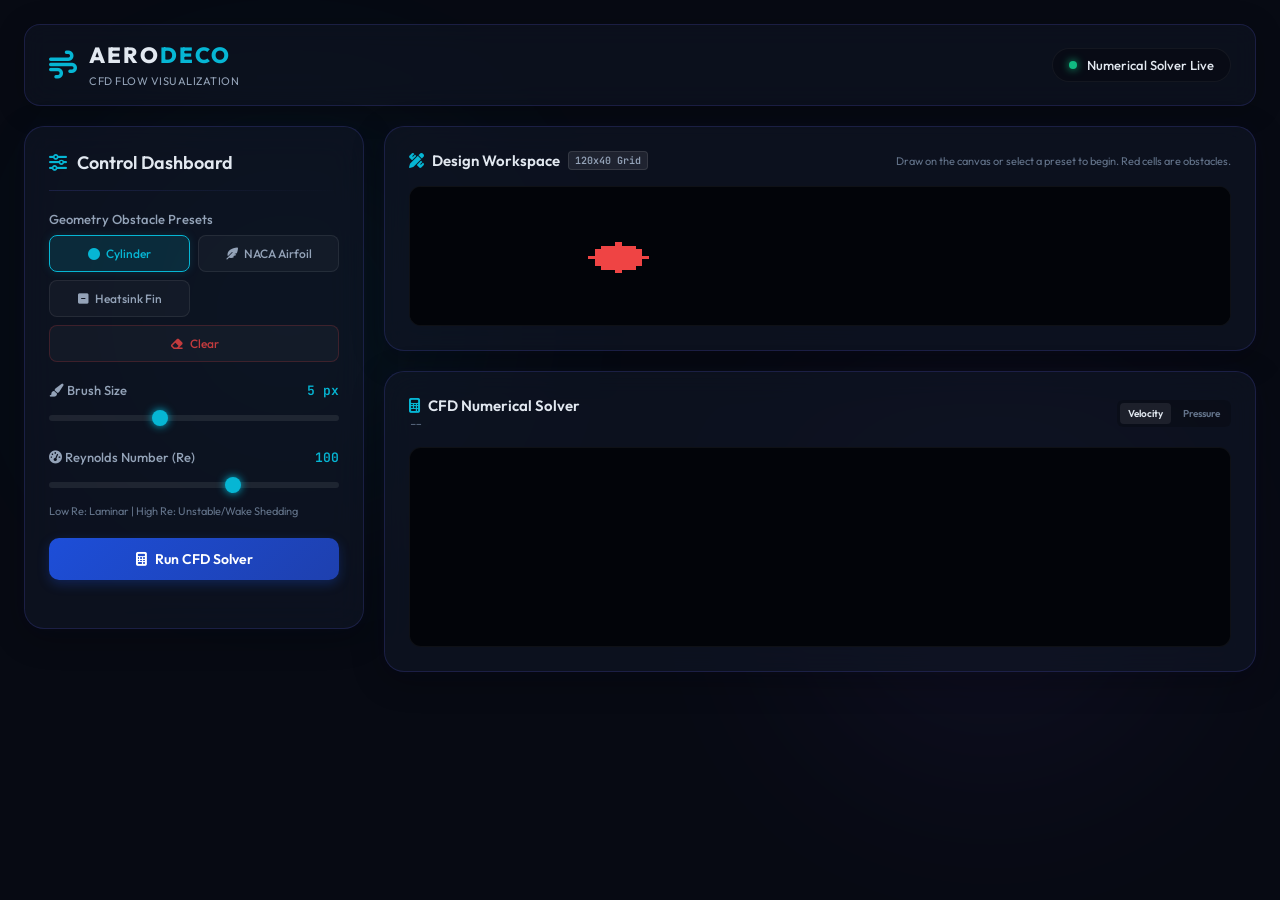
==== frontend/index.html @ dde31983 "Initial commit" ====
<!DOCTYPE html>
<html lang="en">
<head>
    <meta charset="UTF-8">
    <meta name="viewport" content="width=device-width, initial-scale=1.0">
    <title>AI-Driven Aero Design Accelerator | CFD Flow Visualization</title>
    <link rel="stylesheet" href="style.css">
    <!-- Google Fonts -->
    <link rel="preconnect" href="https://fonts.googleapis.com">
    <link rel="preconnect" href="https://fonts.gstatic.com" crossorigin>
    <link href="https://fonts.googleapis.com/css2?family=Outfit:wght@300;400;500;600;700;800&family=JetBrains+Mono:wght@400;500;700&display=swap" rel="stylesheet">
    <!-- FontAwesome icons -->
    <link rel="stylesheet" href="https://cdnjs.cloudflare.com/ajax/libs/font-awesome/6.4.0/css/all.min.css">
</head>
<body>
    <div class="glass-bg"></div>
    <div class="app-container">
        <!-- Top Navigation Header -->
        <header class="app-header">
            <div class="header-logo">
                <i class="fa-solid fa-wind wind-icon"></i>
                <div class="logo-text">
                    <h1>AERO<span>DECO</span></h1>
                    <span class="logo-sub">CFD Flow Visualization</span>
                </div>
            </div>
            <div class="header-status-badge">
                <span class="status-indicator success"></span>
                <span>Numerical Solver Live</span>
            </div>
        </header>

        <!-- Main Body Grid Layout -->
        <main class="app-main">
            <!-- Sidebar: Parameters & Controls -->
            <section class="control-panel glass-card">
                <h2><i class="fa-solid fa-sliders"></i> Control Dashboard</h2>
                <hr>

                <!-- Input Geometry Presets -->
                <div class="control-group">
                    <label>Geometry Obstacle Presets</label>
                    <div class="preset-buttons">
                        <button class="btn btn-preset active" data-preset="cylinder"><i class="fa-solid fa-circle"></i> Cylinder</button>
                        <button class="btn btn-preset" data-preset="airfoil"><i class="fa-solid fa-feather-pointed"></i> NACA Airfoil</button>
                        <button class="btn btn-preset" data-preset="heatsink"><i class="fa-solid fa-square-minus"></i> Heatsink Fin</button>
                        <button class="btn btn-preset" id="btnClearCanvas"><i class="fa-solid fa-eraser"></i> Clear</button>
                    </div>
                </div>

                <!-- Drawing Controls -->
                <div class="control-group">
                    <div class="slider-header">
                        <label for="brushSize"><i class="fa-solid fa-paint-brush"></i> Brush Size</label>
                        <span id="brushSizeVal">5 px</span>
                    </div>
                    <input type="range" id="brushSize" min="2" max="10" value="5" class="slider">
                </div>

                <!-- Physics Parameters -->
                <div class="control-group">
                    <div class="slider-header">
                        <label for="reynoldsNum"><i class="fa-solid fa-gauge-high"></i> Reynolds Number (Re)</label>
                        <span id="reynoldsVal">100</span>
                    </div>
                    <input type="range" id="reynoldsNum" min="10" max="150" value="100" class="slider">
                    <span class="slider-desc">Low Re: Laminar | High Re: Unstable/Wake Shedding</span>
                </div>

                <!-- Simulation Action Buttons -->
                <div class="action-buttons">
                    <button class="btn btn-primary" id="btnRunSolver" style="width: 100%;">
                        <i class="fa-solid fa-calculator"></i> Run CFD Solver
                    </button>
                </div>
            </section>

            <!-- Main Render Area: Viewport Comparative Panel -->
            <section class="render-area">
                <!-- Row 1: Workspace Drawing and Presets -->
                <div class="render-card workspace glass-card">
                    <div class="card-header">
                        <h3><i class="fa-solid fa-pen-ruler"></i> Design Workspace <span class="badge">120x40 Grid</span></h3>
                        <span class="card-desc">Draw on the canvas or select a preset to begin. Red cells are obstacles.</span>
                    </div>
                    <div class="canvas-container">
                        <canvas id="designCanvas" width="120" height="40"></canvas>
                    </div>
                </div>

                <!-- Row 2: Viewports Grid -->
                <div class="viewports-single-grid">
                    <!-- CFD Solver Viewport -->
                    <div class="render-card glass-card">
                        <div class="card-header">
                            <div class="header-main">
                                <h3><i class="fa-solid fa-calculator"></i> CFD Numerical Solver</h3>
                                <span class="solver-timer" id="cfdTimer">--</span>
                            </div>
                            <div class="viz-modes">
                                <button class="btn-viz active" data-mode="velocity">Velocity</button>
                                <button class="btn-viz" data-mode="pressure">Pressure</button>
                            </div>
                        </div>
                        <div class="viewport-canvas-container" style="height: 200px;">
                            <canvas id="cfdCanvas" width="120" height="40"></canvas>
                            <div class="loading-overlay" id="cfdLoading">
                                <div class="spinner"></div>
                                <span>Running Lattice Boltzmann simulation...</span>
                            </div>
                        </div>
                    </div>
                </div>
            </section>
        </main>
    </div>

    <!-- Notification Toast -->
    <div id="toast" class="toast"></div>

    <script src="app.js"></script>
</body>
</html>
---- frontend/style.css ----
/* Modern Dark Aesthetic CSS Stylesheet */

:root {
    --bg-dark: #070a13;
    --card-bg: rgba(16, 22, 38, 0.65);
    --card-border: rgba(99, 102, 241, 0.18);
    --card-glow: rgba(99, 102, 241, 0.05);
    --text-primary: #e2e8f0;
    --text-secondary: #94a3b8;
    --text-muted: #64748b;
    
    /* Accents */
    --accent-cyan: #06b6d4;
    --accent-purple: #8b5cf6;
    --accent-magenta: #d946ef;
    --accent-green: #10b981;
    --accent-red: #ef4444;
    --accent-yellow: #f59e0b;
    
    /* Transitions */
    --transition-smooth: all 0.3s cubic-bezier(0.4, 0, 0.2, 1);
}

* {
    box-sizing: border-box;
    margin: 0;
    padding: 0;
}

body {
    background-color: var(--bg-dark);
    color: var(--text-primary);
    font-family: 'Outfit', sans-serif;
    overflow-x: hidden;
    min-height: 100vh;
    display: flex;
    justify-content: center;
    position: relative;
}

/* Background Glowing Accents */
.glass-bg {
    position: absolute;
    top: 0;
    left: 0;
    right: 0;
    bottom: 0;
    z-index: -1;
    overflow: hidden;
}

.glass-bg::before, .glass-bg::after {
    content: '';
    position: absolute;
    width: 450px;
    height: 450px;
    border-radius: 50%;
    filter: blur(120px);
    opacity: 0.15;
}

.glass-bg::before {
    background: radial-gradient(circle, var(--accent-cyan) 0%, transparent 70%);
    top: 10%;
    left: 5%;
    animation: floatGlow 15s infinite alternate;
}

.glass-bg::after {
    background: radial-gradient(circle, var(--accent-purple) 0%, transparent 70%);
    bottom: 10%;
    right: 5%;
    animation: floatGlow 18s infinite alternate-reverse;
}

@keyframes floatGlow {
    0% { transform: translate(0, 0) scale(1); }
    100% { transform: translate(60px, 40px) scale(1.15); }
}

/* App Container Layout */
.app-container {
    width: 100%;
    max-width: 1440px;
    padding: 24px;
    display: flex;
    flex-direction: column;
    gap: 20px;
    z-index: 1;
}

/* App Header Styling */
.app-header {
    display: flex;
    justify-content: space-between;
    align-items: center;
    padding: 16px 24px;
    background: rgba(16, 22, 38, 0.5);
    border: 1px solid var(--card-border);
    border-radius: 16px;
    backdrop-filter: blur(12px);
    -webkit-backdrop-filter: blur(12px);
    box-shadow: 0 4px 30px rgba(0, 0, 0, 0.2);
}

.header-logo {
    display: flex;
    align-items: center;
    gap: 12px;
}

.wind-icon {
    font-size: 28px;
    color: var(--accent-cyan);
    animation: pulseIcon 3s infinite ease-in-out;
}

@keyframes pulseIcon {
    0%, 100% { transform: scale(1); filter: drop-shadow(0 0 2px rgba(6, 182, 212, 0.2)); }
    50% { transform: scale(1.08); filter: drop-shadow(0 0 10px rgba(6, 182, 212, 0.6)); }
}

.logo-text h1 {
    font-size: 22px;
    font-weight: 800;
    letter-spacing: 2px;
}

.logo-text h1 span {
    color: var(--accent-cyan);
}

.logo-sub {
    font-size: 11px;
    color: var(--text-secondary);
    letter-spacing: 0.5px;
    text-transform: uppercase;
}

.header-status-badge {
    display: flex;
    align-items: center;
    gap: 10px;
    padding: 8px 16px;
    background: rgba(0, 0, 0, 0.25);
    border: 1px solid rgba(255, 255, 255, 0.05);
    border-radius: 30px;
    font-size: 13px;
    font-weight: 500;
}

.status-indicator {
    width: 8px;
    height: 8px;
    border-radius: 50%;
    display: inline-block;
}

.status-indicator.success {
    background-color: var(--accent-green);
    box-shadow: 0 0 8px var(--accent-green);
}

.status-indicator.warning {
    background-color: var(--accent-yellow);
    box-shadow: 0 0 8px var(--accent-yellow);
}

.status-indicator.danger {
    background-color: var(--accent-red);
    box-shadow: 0 0 8px var(--accent-red);
}

/* Layout Grid */
.app-main {
    display: grid;
    grid-template-columns: 340px 1fr;
    gap: 20px;
    align-items: start;
}

@media (max-width: 1024px) {
    .app-main {
        grid-template-columns: 1fr;
    }
}

/* Glass Cards */
.glass-card {
    background: var(--card-bg);
    border: 1px solid var(--card-border);
    border-radius: 20px;
    padding: 24px;
    backdrop-filter: blur(16px);
    -webkit-backdrop-filter: blur(16px);
    box-shadow: 0 8px 32px rgba(0, 0, 0, 0.3), inset 0 1px 0 rgba(255, 255, 255, 0.05);
    box-shadow: 0 8px 32px rgba(0, 0, 0, 0.3), 0 0 20px var(--card-glow);
}

/* Control Panel Sidebar */
.control-panel h2 {
    font-size: 18px;
    font-weight: 600;
    display: flex;
    align-items: center;
    gap: 10px;
    margin-bottom: 16px;
}

.control-panel h2 i {
    color: var(--accent-cyan);
}

.control-panel hr {
    border: 0;
    height: 1px;
    background: linear-gradient(to right, var(--card-border), transparent);
    margin-bottom: 20px;
}

.control-group {
    margin-bottom: 20px;
    display: flex;
    flex-direction: column;
    gap: 8px;
}

.control-group label {
    font-size: 13px;
    font-weight: 500;
    color: var(--text-secondary);
}

/* Custom Preset Buttons */
.preset-buttons {
    display: grid;
    grid-template-columns: 1fr 1fr;
    gap: 8px;
}

.preset-buttons button {
    font-family: inherit;
    font-size: 12px;
    font-weight: 500;
    padding: 10px;
    border-radius: 8px;
    border: 1px solid rgba(255, 255, 255, 0.08);
    background: rgba(255, 255, 255, 0.03);
    color: var(--text-secondary);
    cursor: pointer;
    transition: var(--transition-smooth);
    display: flex;
    align-items: center;
    justify-content: center;
    gap: 6px;
}

.preset-buttons button:hover {
    background: rgba(255, 255, 255, 0.08);
    color: var(--text-primary);
}

.preset-buttons button.active {
    background: rgba(6, 182, 212, 0.15);
    border-color: var(--accent-cyan);
    color: var(--accent-cyan);
    box-shadow: 0 0 10px rgba(6, 182, 212, 0.15);
}

#btnClearCanvas {
    grid-column: span 2;
    border-color: rgba(239, 68, 68, 0.2);
    color: rgba(239, 68, 68, 0.8);
}

#btnClearCanvas:hover {
    background: rgba(239, 68, 68, 0.1);
    color: var(--accent-red);
}

/* Custom Slider Styling */
.slider-header {
    display: flex;
    justify-content: space-between;
    font-size: 13px;
}

.slider-header span {
    font-family: 'JetBrains Mono', monospace;
    font-weight: 600;
    color: var(--accent-cyan);
}

.slider {
    -webkit-appearance: none;
    width: 100%;
    height: 6px;
    border-radius: 3px;
    background: rgba(255, 255, 255, 0.08);
    outline: none;
    margin: 8px 0;
}

.slider::-webkit-slider-thumb {
    -webkit-appearance: none;
    appearance: none;
    width: 16px;
    height: 16px;
    border-radius: 50%;
    background: var(--accent-cyan);
    cursor: pointer;
    box-shadow: 0 0 8px var(--accent-cyan);
    transition: var(--transition-smooth);
}

.slider::-webkit-slider-thumb:hover {
    transform: scale(1.2);
}

.slider-desc {
    font-size: 11px;
    color: var(--text-muted);
}

/* Action Buttons */
.action-buttons {
    display: flex;
    flex-direction: column;
    gap: 10px;
    margin-bottom: 24px;
}

.btn {
    font-family: inherit;
    font-size: 14px;
    font-weight: 600;
    padding: 12px 20px;
    border-radius: 10px;
    border: none;
    cursor: pointer;
    transition: var(--transition-smooth);
    display: flex;
    align-items: center;
    justify-content: center;
    gap: 8px;
}

.btn-primary {
    background: linear-gradient(135deg, #1d4ed8 0%, #1e40af 100%);
    color: white;
    box-shadow: 0 4px 12px rgba(29, 78, 216, 0.3);
}

.btn-primary:hover {
    background: linear-gradient(135deg, #2563eb 0%, #1d4ed8 100%);
    transform: translateY(-2px);
    box-shadow: 0 6px 16px rgba(29, 78, 216, 0.4);
}

.btn-secondary {
    background: linear-gradient(135deg, var(--accent-purple) 0%, #6d28d9 100%);
    color: white;
    box-shadow: 0 4px 12px rgba(139, 92, 246, 0.3);
}

.btn-secondary:hover {
    background: linear-gradient(135deg, #a78bfa 0%, var(--accent-purple) 100%);
    transform: translateY(-2px);
    box-shadow: 0 6px 16px rgba(139, 92, 246, 0.4);
}

.btn-accent {
    background: linear-gradient(135deg, var(--accent-magenta) 0%, #be185d 100%);
    color: white;
    width: 100%;
    box-shadow: 0 4px 12px rgba(217, 70, 239, 0.3);
}

.btn-accent:hover {
    background: linear-gradient(135deg, #f472b6 0%, var(--accent-magenta) 100%);
    transform: translateY(-2px);
    box-shadow: 0 6px 16px rgba(217, 70, 239, 0.4);
}

/* Shape Optimizer Box */
.opt-panel {
    background: rgba(217, 70, 239, 0.03);
    border: 1px dashed rgba(217, 70, 239, 0.25);
    border-radius: 12px;
    padding: 16px;
    margin-bottom: 24px;
}

.opt-panel h3 {
    font-size: 14px;
    color: var(--accent-magenta);
    margin-bottom: 6px;
}

.opt-desc {
    font-size: 11px;
    color: var(--text-secondary);
    margin-bottom: 14px;
    line-height: 1.4;
}

/* Colab Drag Panel */
.colab-panel h3 {
    font-size: 14px;
    color: var(--text-primary);
    margin-bottom: 6px;
}

.colab-desc {
    font-size: 11px;
    color: var(--text-secondary);
    margin-bottom: 12px;
}

.upload-dropzone {
    border: 1px dashed var(--card-border);
    background: rgba(255, 255, 255, 0.02);
    border-radius: 10px;
    padding: 18px;
    display: flex;
    flex-direction: column;
    align-items: center;
    justify-content: center;
    gap: 8px;
    cursor: pointer;
    transition: var(--transition-smooth);
    color: var(--text-secondary);
}

.upload-dropzone:hover, .upload-dropzone.dragover {
    border-color: var(--accent-cyan);
    background: rgba(6, 182, 212, 0.05);
    color: var(--text-primary);
}

.upload-icon {
    font-size: 20px;
    color: var(--accent-cyan);
}

.upload-dropzone span {
    font-size: 11px;
    font-weight: 500;
}

/* Render Area (Right Side) */
.render-area {
    display: flex;
    flex-direction: column;
    gap: 20px;
}

.card-header {
    display: flex;
    justify-content: space-between;
    align-items: center;
    margin-bottom: 16px;
}

.card-header h3 {
    font-size: 15px;
    font-weight: 600;
    display: flex;
    align-items: center;
    gap: 8px;
}

.card-header h3 i {
    color: var(--accent-cyan);
}

.card-desc {
    font-size: 11px;
    color: var(--text-muted);
}

.badge {
    background: rgba(255, 255, 255, 0.08);
    border: 1px solid rgba(255, 255, 255, 0.1);
    color: var(--text-secondary);
    font-family: 'JetBrains Mono', monospace;
    font-size: 10px;
    padding: 2px 6px;
    border-radius: 4px;
}

/* Canvas Viewports */
.canvas-container {
    width: 100%;
    height: 140px;
    background: #020409;
    border: 1px solid rgba(255, 255, 255, 0.05);
    border-radius: 12px;
    overflow: hidden;
    position: relative;
}

#designCanvas {
    width: 100%;
    height: 100%;
    image-rendering: pixelated;
    cursor: crosshair;
}

.viewports-grid {
    display: grid;
    grid-template-columns: 1fr 1fr;
    gap: 20px;
}

.viewports-single-grid {
    display: grid;
    grid-template-columns: 1fr;
    gap: 20px;
}

@media (max-width: 768px) {
    .viewports-grid, .viewports-single-grid {
        grid-template-columns: 1fr;
    }
}

.viewport-canvas-container {
    width: 100%;
    height: 140px;
    background: #020409;
    border: 1px solid rgba(255, 255, 255, 0.05);
    border-radius: 12px;
    overflow: hidden;
    position: relative;
}

.viewport-canvas-container canvas {
    width: 100%;
    height: 100%;
    image-rendering: pixelated;
}

.header-main {
    display: flex;
    flex-direction: column;
    gap: 2px;
}

.solver-timer, .surrogate-timer {
    font-family: 'JetBrains Mono', monospace;
    font-size: 11px;
    color: var(--text-muted);
}

.viz-modes {
    display: flex;
    gap: 4px;
    background: rgba(0, 0, 0, 0.2);
    padding: 3px;
    border-radius: 6px;
}

.btn-viz {
    font-family: inherit;
    font-size: 10px;
    font-weight: 600;
    padding: 4px 8px;
    border: none;
    border-radius: 4px;
    background: transparent;
    color: var(--text-muted);
    cursor: pointer;
    transition: var(--transition-smooth);
}

.btn-viz:hover {
    color: var(--text-secondary);
}

.btn-viz.active {
    background: rgba(255, 255, 255, 0.08);
    color: var(--text-primary);
}

/* Loading overlays */
.loading-overlay {
    position: absolute;
    top: 0;
    left: 0;
    right: 0;
    bottom: 0;
    background: rgba(2, 4, 9, 0.85);
    z-index: 10;
    display: flex;
    flex-direction: column;
    align-items: center;
    justify-content: center;
    gap: 12px;
    opacity: 0;
    pointer-events: none;
    transition: opacity 0.3s ease;
}

.loading-overlay.active {
    opacity: 1;
    pointer-events: all;
}

.spinner {
    width: 24px;
    height: 24px;
    border: 2px solid rgba(255, 255, 255, 0.1);
    border-top-color: var(--accent-cyan);
    border-radius: 50%;
    animation: spin 1s infinite linear;
}

@keyframes spin {
    to { transform: rotate(360deg); }
}

.loading-overlay span {
    font-size: 11px;
    color: var(--text-secondary);
}

/* Metrics & Discrepancy layout */
.metrics-row {
    display: grid;
    grid-template-columns: 1fr 1fr;
    gap: 20px;
}

@media (max-width: 900px) {
    .metrics-row {
        grid-template-columns: 1fr;
    }
}

.metrics-stats hr {
    border: 0;
    height: 1px;
    background: var(--card-border);
    margin: 12px 0;
}

.stats-grid {
    display: grid;
    grid-template-columns: 1fr 1fr;
    gap: 10px;
    margin-bottom: 16px;
}

.stat-card {
    background: rgba(0, 0, 0, 0.15);
    border: 1px solid rgba(255, 255, 255, 0.03);
    border-radius: 10px;
    padding: 10px 14px;
    display: flex;
    flex-direction: column;
    gap: 4px;
}

.stat-card.speedup {
    grid-column: span 2;
    background: rgba(217, 70, 239, 0.05);
    border-color: rgba(217, 70, 239, 0.2);
}

.stat-label {
    font-size: 10px;
    text-transform: uppercase;
    letter-spacing: 0.5px;
    color: var(--text-muted);
}

.stat-value {
    font-family: 'JetBrains Mono', monospace;
    font-size: 16px;
    font-weight: 700;
    color: var(--text-primary);
}

.stat-value.cyan { color: var(--accent-cyan); }
.stat-value.magenta { color: var(--accent-magenta); font-size: 20px;}
.stat-value.green { color: var(--accent-green); }

/* Convergence plot sparkline */
.opt-convergence-box {
    margin-top: 14px;
    background: rgba(0, 0, 0, 0.2);
    border: 1px solid rgba(255, 255, 255, 0.04);
    border-radius: 10px;
    padding: 12px;
}

.opt-header {
    display: flex;
    justify-content: space-between;
    font-size: 11px;
    font-weight: 500;
    margin-bottom: 8px;
    color: var(--text-secondary);
}

.opt-header #optSavings {
    color: var(--accent-magenta);
    font-family: 'JetBrains Mono', monospace;
    font-weight: 700;
}

.convergence-sparkline {
    width: 100%;
    height: 60px;
}

.convergence-sparkline canvas {
    width: 100%;
    height: 100%;
}

/* Toast Notification */
.toast {
    position: fixed;
    bottom: 24px;
    right: 24px;
    padding: 12px 24px;
    background: rgba(16, 22, 38, 0.95);
    border: 1px solid var(--accent-cyan);
    border-radius: 8px;
    color: white;
    font-size: 13px;
    font-weight: 500;
    z-index: 1000;
    opacity: 0;
    transform: translateY(20px);
    transition: all 0.3s cubic-bezier(0.175, 0.885, 0.32, 1.275);
    pointer-events: none;
    box-shadow: 0 10px 25px rgba(0, 0, 0, 0.5), 0 0 15px rgba(6, 182, 212, 0.25);
}

.toast.active {
    opacity: 1;
    transform: translateY(0);
}
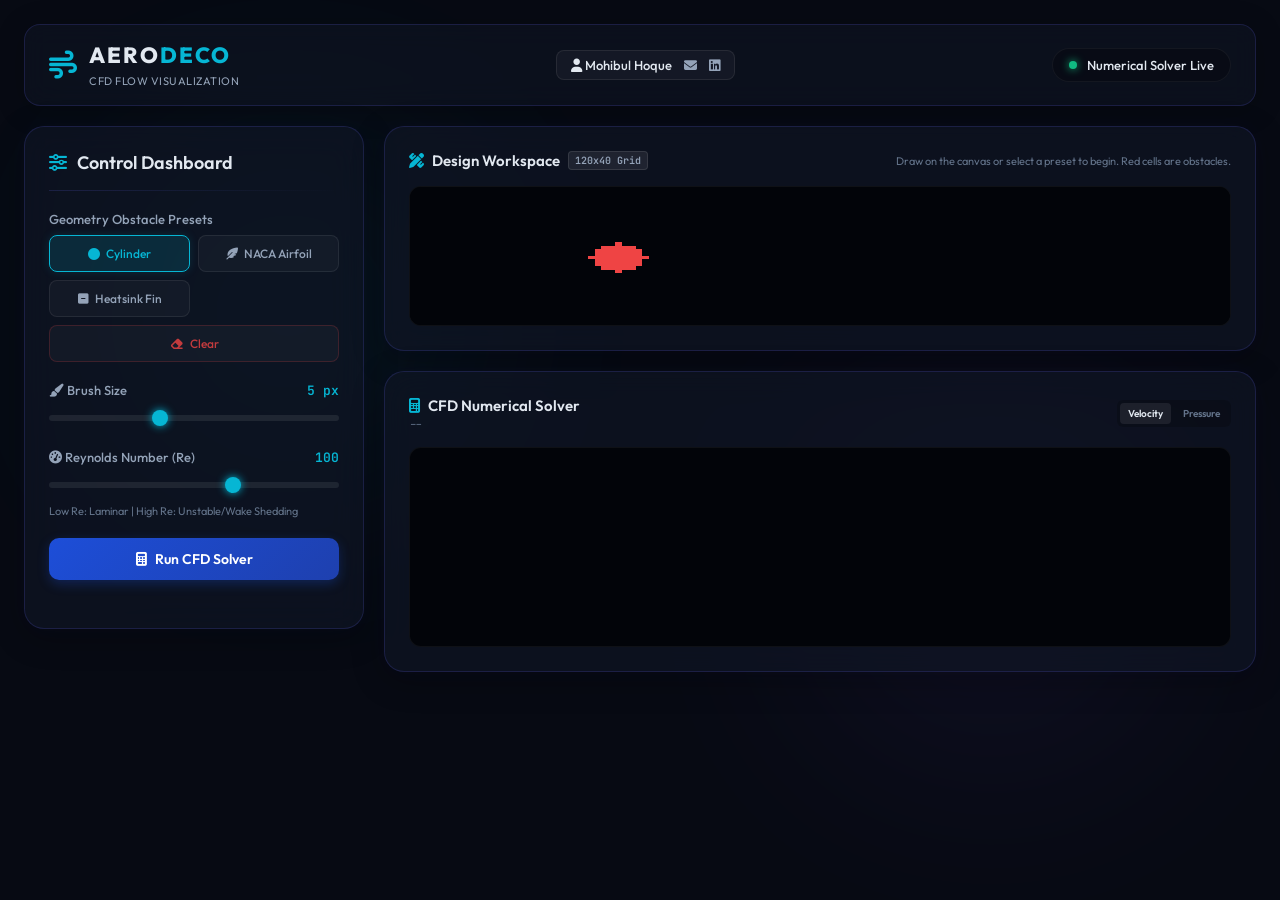
==== commit 99c18b8e: "Add README, LICENSE and developer profile details to files" ====
--- a/frontend/index.html
+++ b/frontend/index.html
@@ -24,6 +24,14 @@
                     <span class="logo-sub">CFD Flow Visualization</span>
                 </div>
             </div>
+            
+            <!-- Developer Info -->
+            <div class="header-developer-info">
+                <span class="dev-name"><i class="fa-solid fa-user"></i> Mohibul Hoque</span>
+                <a class="dev-link" href="mailto:hokworks@gmail.com" title="Email"><i class="fa-solid fa-envelope"></i></a>
+                <a class="dev-link" href="https://linkedin.com/in/speedymohibul" target="_blank" title="LinkedIn"><i class="fa-brands fa-linkedin"></i></a>
+            </div>
+
             <div class="header-status-badge">
                 <span class="status-indicator success"></span>
                 <span>Numerical Solver Live</span>
--- a/frontend/style.css
+++ b/frontend/style.css
@@ -137,6 +137,30 @@
     text-transform: uppercase;
 }
 
+/* Developer Info */
+.header-developer-info {
+    display: flex;
+    align-items: center;
+    gap: 12px;
+    font-size: 13px;
+    background: rgba(255, 255, 255, 0.04);
+    padding: 6px 14px;
+    border-radius: 8px;
+    border: 1px solid rgba(255, 255, 255, 0.08);
+}
+.dev-name {
+    color: var(--text-primary);
+    font-weight: 500;
+}
+.dev-link {
+    color: var(--text-secondary);
+    text-decoration: none;
+    transition: color 0.2s ease;
+}
+.dev-link:hover {
+    color: var(--accent-cyan);
+}
+
 .header-status-badge {
     display: flex;
     align-items: center;
